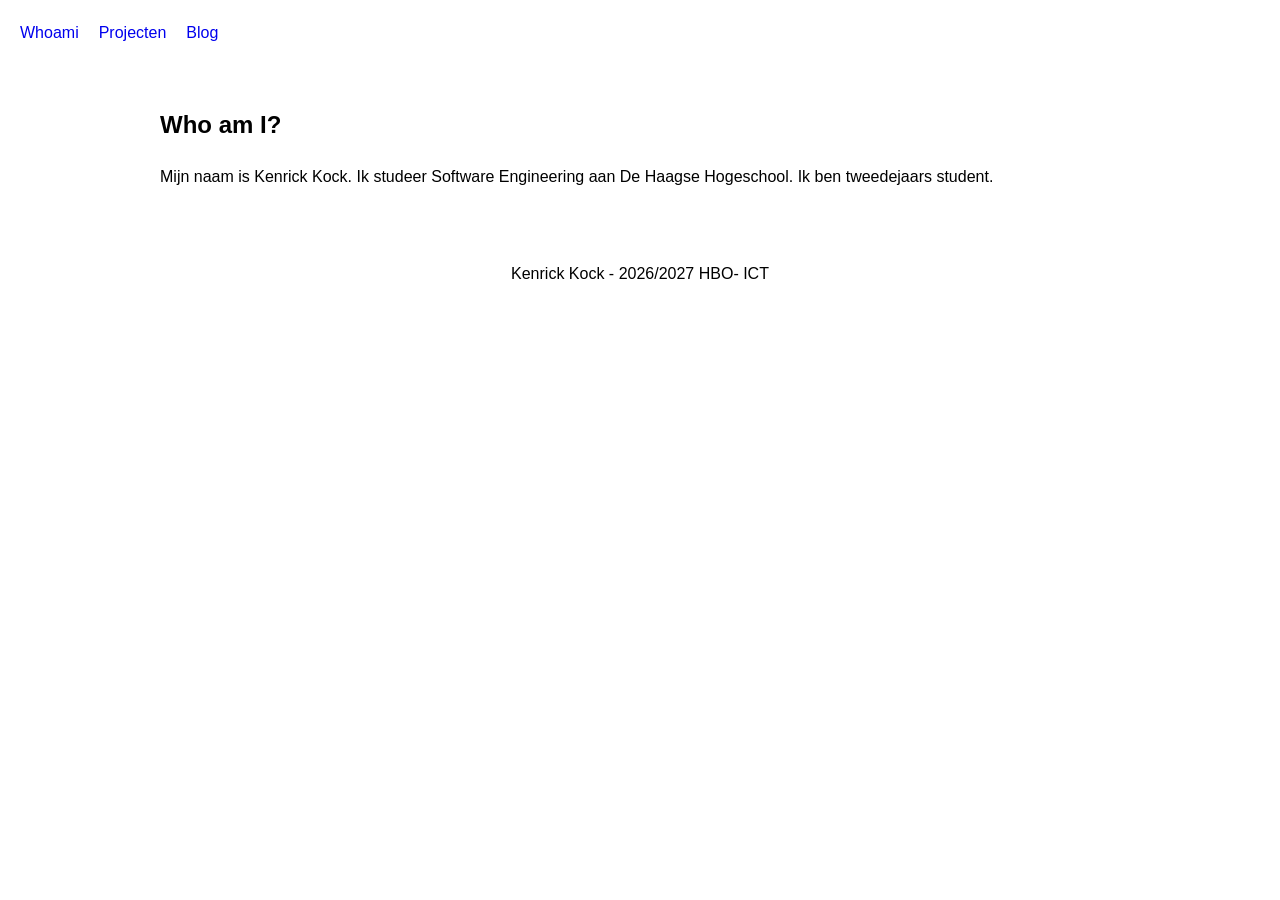
==== index.html @ 02481ccb "basic structure portfolio" ====
<!DOCTYPE html>
<html lang="nl">
<head>
    <meta charset="UTF-8">
    <meta name="viewport" content="width=device-width, initial-scale=1.0">
    <title>Kenrick Kock | Portfolio</title>
    <link rel="stylesheet" href="css/style.css">
</head>

<body>
<header>
    <nav>
        <a href="index.html">Whoami</a>
        <a href="projects.html">Projecten</a>
        <a href="blog.html">Blog</a>
    </nav>
</header>

<main>
    <section>
        <h1>Who am I?</h1>
        <p>
            Mijn naam is Kenrick Kock. Ik studeer Software Engineering
            aan De Haagse Hogeschool. Ik ben tweedejaars student.
        </p>
    </section>
</main>

<footer>
    <p>Kenrick Kock - 2026/2027 HBO- ICT</p>
</footer>
</body>
</html>
---- css/style.css ----
* {
    box-sizing: border-box;
}

body {
    margin: 0;
    font-family: Arial, sans-serif;
    line-height: 1.6;
}

header {
    padding: 20px;
}

nav {
    display: flex;
    gap: 20px;
}

nav a {
    text-decoration: none;
}

main {
    max-width: 1000px;
    margin: 0 auto;
    padding: 20px;
}

footer {
    padding: 20px;
    text-align: center;
}
@media (max-width: 768px) {
    nav {
        flex-direction: column;
    }
}

@media (max-width: 480px) {
    main {
        padding: 15px;
    }
}
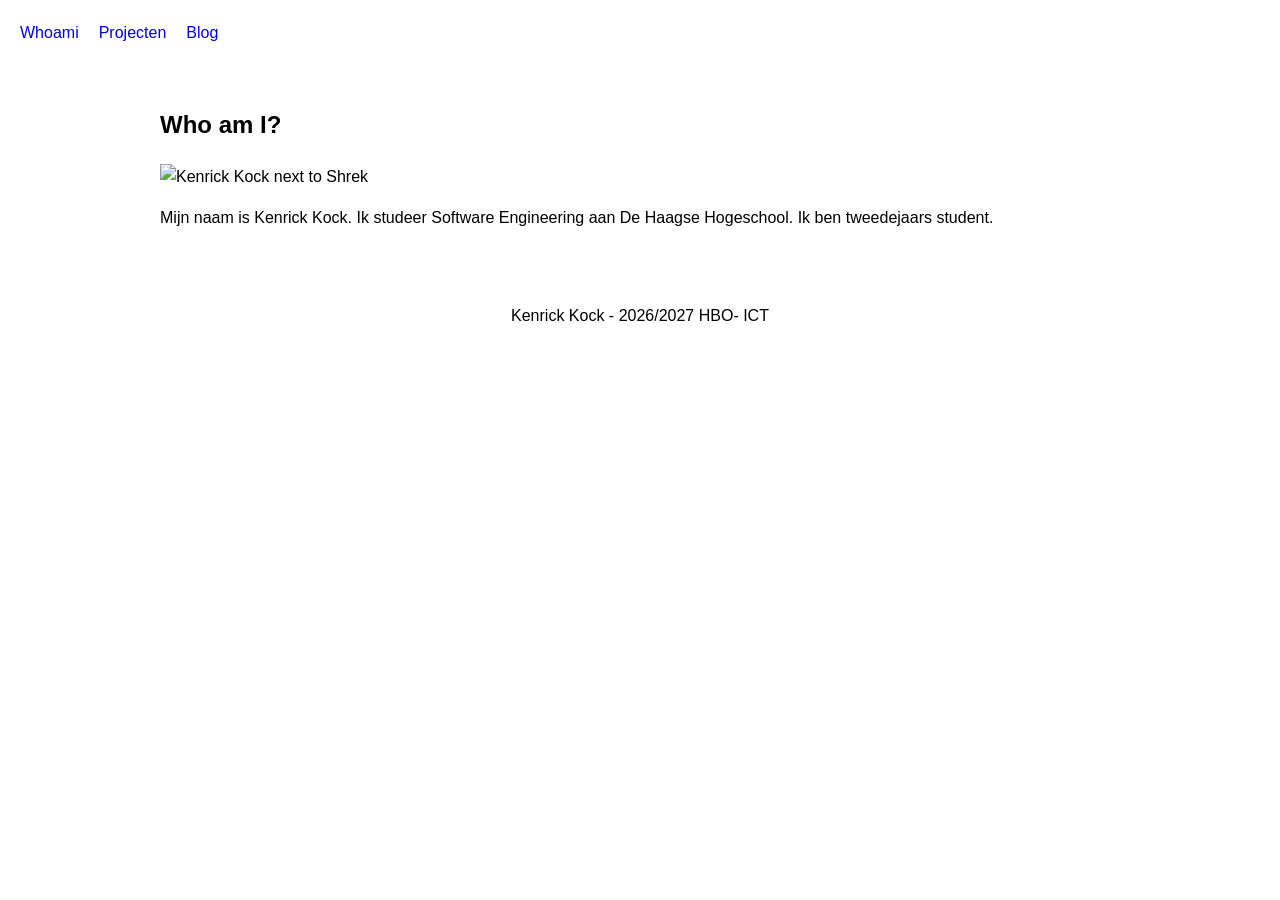
==== commit 1729b2f5: "update whoami page and documentation" ====
--- a/index.html
+++ b/index.html
@@ -19,6 +19,9 @@
 <main>
     <section>
         <h1>Who am I?</h1>
+        <img src="images/whoami.jpg"
+     alt="Kenrick Kock next to Shrek"
+     class="profile-photo">
         <p>
             Mijn naam is Kenrick Kock. Ik studeer Software Engineering
             aan De Haagse Hogeschool. Ik ben tweedejaars student.
--- a/css/style.css
+++ b/css/style.css
@@ -41,4 +41,11 @@
     main {
         padding: 15px;
     }
+}
+.profile-photo {
+    max-width: 300px;
+    width: 100%;
+    height: auto;
+    display: block;
+    margin-top: 20px;
 }
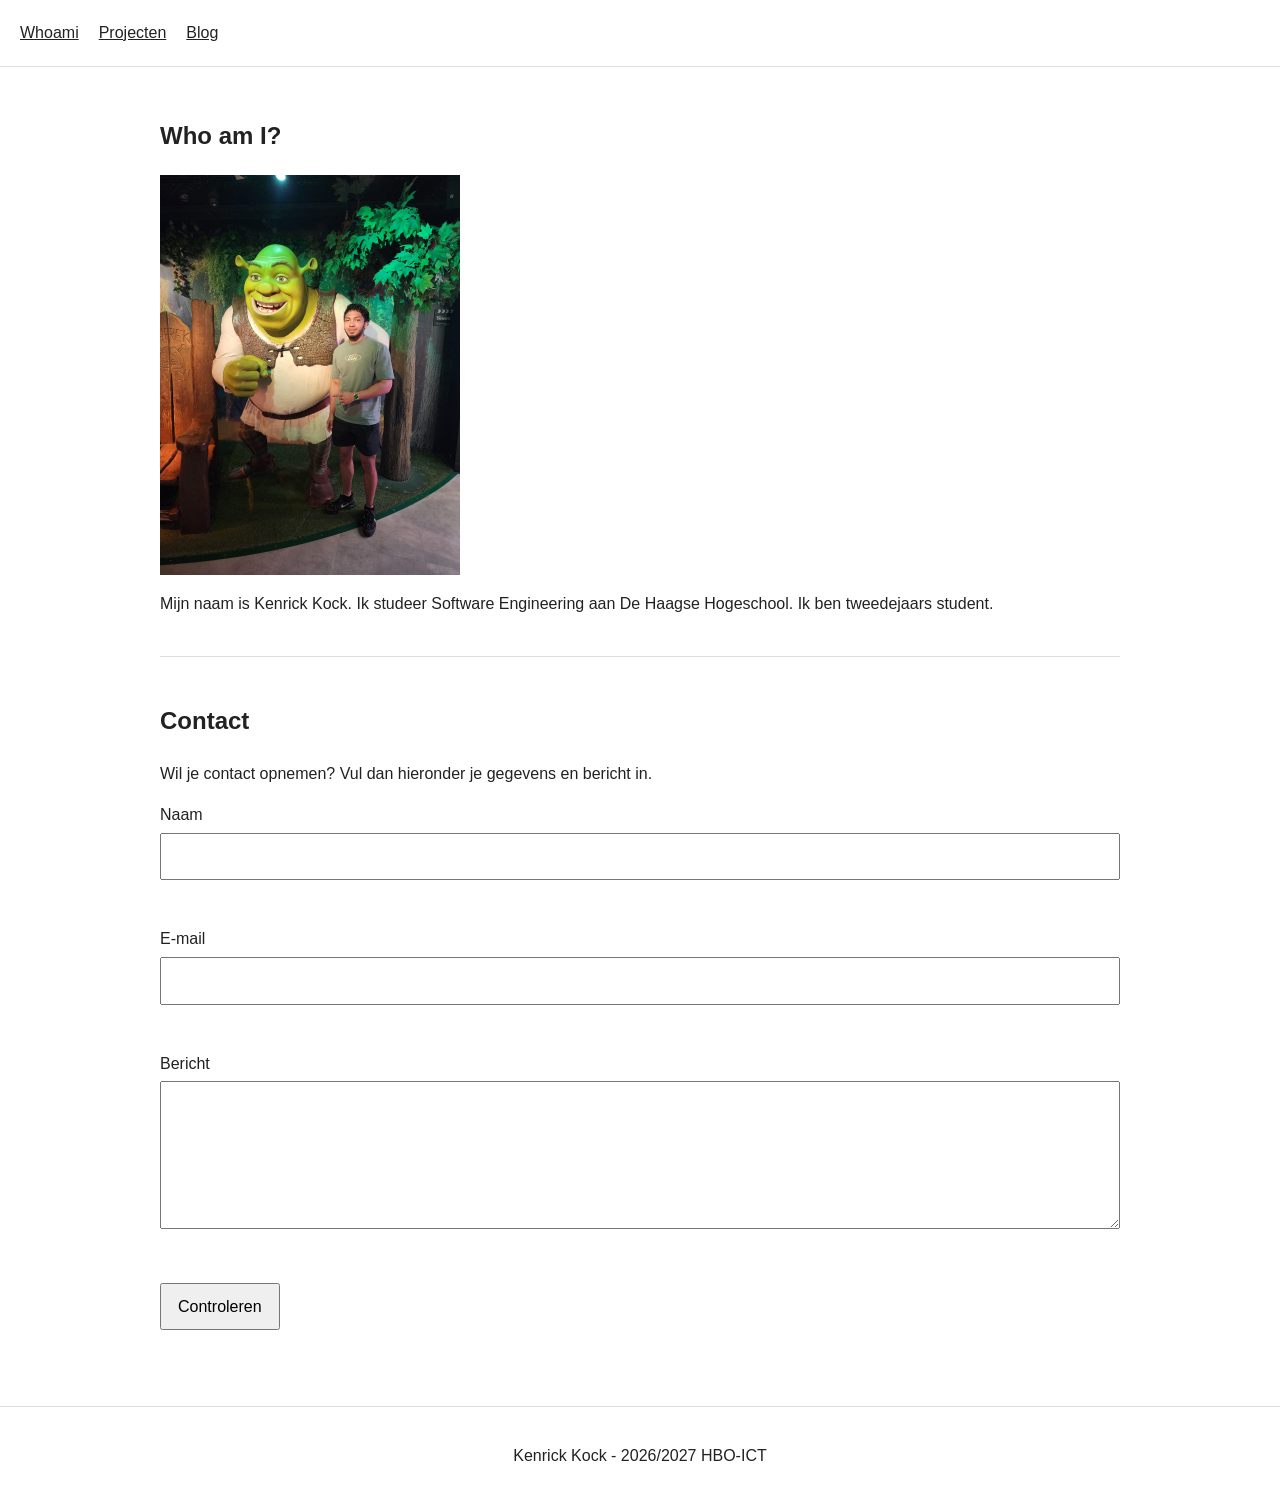
==== commit 9b128b8d: "Opdracht 2: interactieve portfolio, formulier validatie en GitHub API" ====
--- a/index.html
+++ b/index.html
@@ -6,10 +6,9 @@
     <title>Kenrick Kock | Portfolio</title>
     <link rel="stylesheet" href="css/style.css">
 </head>
-
 <body>
 <header>
-    <nav>
+    <nav aria-label="Hoofdnavigatie">
         <a href="index.html">Whoami</a>
         <a href="projects.html">Projecten</a>
         <a href="blog.html">Blog</a>
@@ -19,18 +18,50 @@
 <main>
     <section>
         <h1>Who am I?</h1>
-        <img src="images/whoami.jpg"
-     alt="Kenrick Kock next to Shrek"
-     class="profile-photo">
+        <img src="images/whoami.JPG"
+             alt="Kenrick Kock naast Shrek"
+             class="profile-photo">
         <p>
             Mijn naam is Kenrick Kock. Ik studeer Software Engineering
             aan De Haagse Hogeschool. Ik ben tweedejaars student.
         </p>
     </section>
+
+    <section class="page-section" aria-labelledby="contact-title">
+        <h2 id="contact-title">Contact</h2>
+        <p>Wil je contact opnemen? Vul dan hieronder je gegevens en bericht in.</p>
+
+        <form id="contact-form" novalidate>
+            <div class="form-field">
+                <label for="name">Naam</label>
+                <input type="text" id="name" name="name"
+                       aria-describedby="name-error">
+                <p class="error-message" id="name-error" aria-live="polite"></p>
+            </div>
+
+            <div class="form-field">
+                <label for="email">E-mail</label>
+                <input type="email" id="email" name="email"
+                       aria-describedby="email-error">
+                <p class="error-message" id="email-error" aria-live="polite"></p>
+            </div>
+
+            <div class="form-field">
+                <label for="message">Bericht</label>
+                <textarea id="message" name="message" rows="5"
+                          aria-describedby="message-error"></textarea>
+                <p class="error-message" id="message-error" aria-live="polite"></p>
+            </div>
+
+            <button type="submit">Controleren</button>
+            <p id="form-status" class="form-status" aria-live="polite"></p>
+        </form>
+    </section>
 </main>
 
 <footer>
-    <p>Kenrick Kock - 2026/2027 HBO- ICT</p>
+    <p>Kenrick Kock - 2026/2027 HBO-ICT</p>
 </footer>
+<script src="js/contact.js"></script>
 </body>
-</html>+</html>
--- a/css/style.css
+++ b/css/style.css
@@ -6,10 +6,12 @@
     margin: 0;
     font-family: Arial, sans-serif;
     line-height: 1.6;
+    color: #222;
 }
 
 header {
     padding: 20px;
+    border-bottom: 1px solid #ddd;
 }
 
 nav {
@@ -18,34 +20,127 @@
 }
 
 nav a {
-    text-decoration: none;
+    color: #222;
 }
 
 main {
     max-width: 1000px;
     margin: 0 auto;
-    padding: 20px;
+    padding: 30px 20px;
 }
 
 footer {
     padding: 20px;
     text-align: center;
-}
-@media (max-width: 768px) {
-    nav {
-        flex-direction: column;
-    }
+    border-top: 1px solid #ddd;
+    margin-top: 30px;
 }
 
-@media (max-width: 480px) {
-    main {
-        padding: 15px;
-    }
-}
 .profile-photo {
     max-width: 300px;
     width: 100%;
     height: auto;
     display: block;
-    margin-top: 20px;
-}+    margin: 20px 0 10px;
+}
+
+.page-section {
+    margin-top: 40px;
+    padding-top: 25px;
+    border-top: 1px solid #ddd;
+}
+
+.project-controls {
+    display: flex;
+    gap: 20px;
+    flex-wrap: wrap;
+    margin: 20px 0;
+}
+
+.project-controls label,
+.form-field label {
+    display: block;
+    margin-bottom: 5px;
+}
+
+select,
+input,
+textarea,
+button {
+    font: inherit;
+}
+
+select,
+input,
+textarea {
+    width: 100%;
+    padding: 9px;
+}
+
+.project-controls select {
+    min-width: 200px;
+}
+
+.project-grid {
+    display: grid;
+    grid-template-columns: repeat(2, minmax(0, 1fr));
+    gap: 20px;
+}
+
+.project-card,
+.blog-card,
+.github-card {
+    border: 1px solid #ccc;
+    padding: 20px;
+    border-radius: 6px;
+}
+
+.form-field {
+    margin-bottom: 18px;
+}
+
+.error-message {
+    min-height: 24px;
+    margin: 4px 0 0;
+    color: #a40000;
+}
+
+input[aria-invalid="true"],
+textarea[aria-invalid="true"] {
+    border: 2px solid #a40000;
+}
+
+button {
+    padding: 9px 16px;
+    cursor: pointer;
+}
+
+.form-status,
+.api-status {
+    margin-top: 15px;
+    font-weight: bold;
+}
+
+.github-card {
+    margin-top: 15px;
+}
+
+@media (max-width: 768px) {
+    .project-grid {
+        grid-template-columns: 1fr;
+    }
+}
+
+@media (max-width: 480px) {
+    nav {
+        flex-direction: column;
+    }
+
+    main {
+        padding: 20px 15px;
+    }
+
+    .project-controls {
+        flex-direction: column;
+    }
+}
